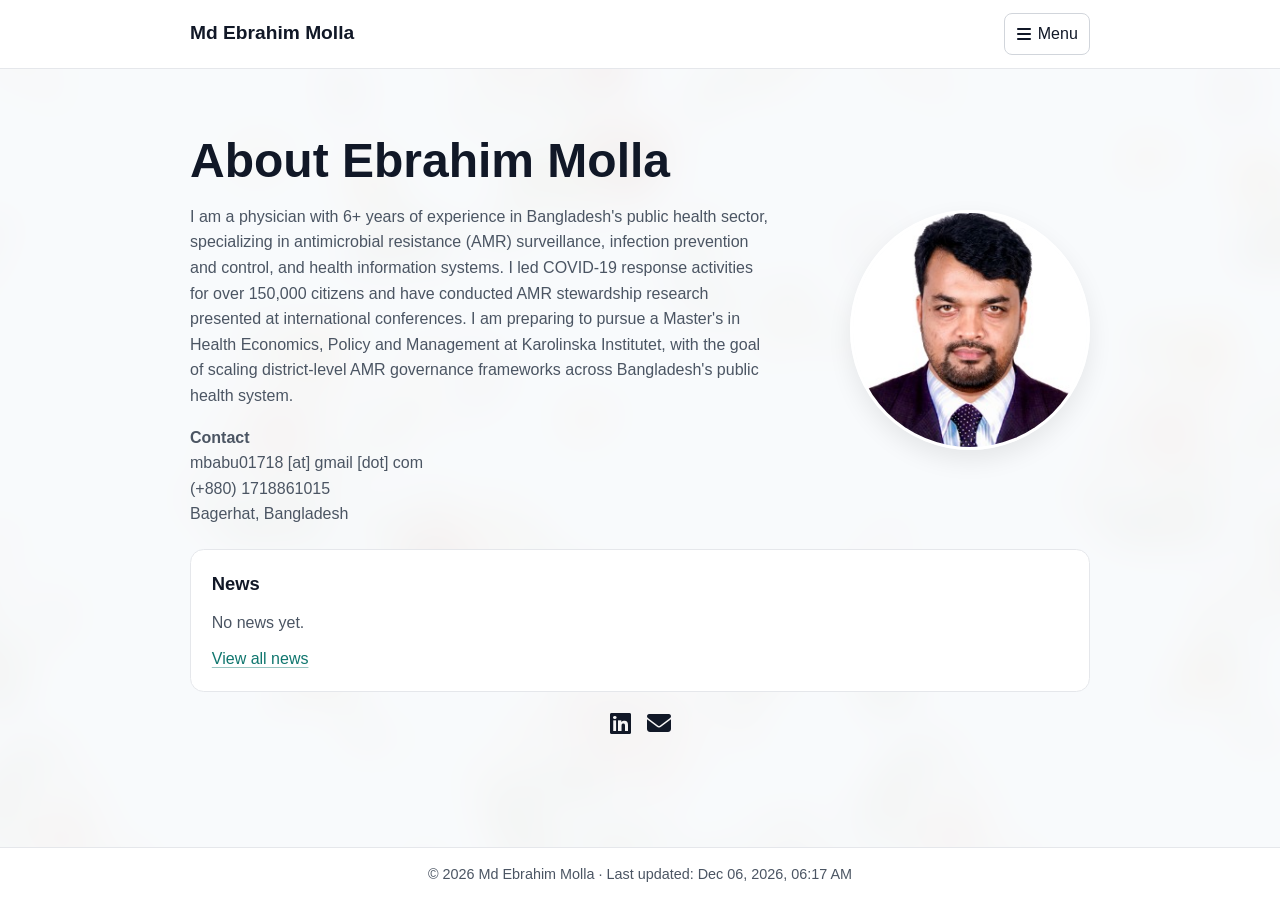
==== index.html @ 0b7a9c36 "Add files via upload" ====
<!DOCTYPE html>
<html lang="en">
<head>
  <meta charset="UTF-8">
  <meta name="viewport" content="width=device-width, initial-scale=1.0">

  <title>Personal website</title>

  <meta name="description" content="Personal website.">

  <!-- Google Fonts -->
  <link rel="preconnect" href="https://fonts.googleapis.com">
  <link rel="preconnect" href="https://fonts.gstatic.com" crossorigin>

  <link href="https://fonts.googleapis.com/css2?family=Inter:wght@300;400;500;600;700;800&display=swap" rel="stylesheet">

  <!-- Icons -->
  <link rel="stylesheet" href="https://cdnjs.cloudflare.com/ajax/libs/font-awesome/6.7.2/css/all.min.css">

  <!-- Styles -->
  <link rel="stylesheet" href="site/styles.css">
</head>
<body class="home-page">
  <nav class="topbar" data-site-nav></nav>

  <header class="hero">
    <div class="container">
      <div class="hero-layout">
        <div class="hero-copy">
          <h1 id="aboutTitle">About</h1>
          <p class="subtitle" id="aboutBio"></p>
          <div class="about-contact" id="aboutContact"></div>
        </div>
        <img class="profile-pic" id="profileImage" src="assets/images/Profile.jpg" alt="Profile photo">
      </div>
      <section class="news-section" aria-labelledby="news-title">
        <h2 id="news-title">News</h2>
        <div class="news-scroll" id="homeNewsList" aria-label="Recent news" aria-live="polite"></div>
        <p class="news-more"><a href="pages/news.html">View all news</a></p>
      </section>
      <div class="social-links" id="socialLinks" aria-label="Social links"></div>
    </div>
  </header>

  <footer class="site-footer" data-site-footer></footer>

  <script src="site/script.js"></script>
  <script src="site/news.js"></script>
</body>
</html>
---- site/styles.css ----
:root{
  --bg:#F8FAFC;
  --panel:#FFFFFF;

  --text:#111827;
  --muted:#4B5563;
  --strong:#111827;

  --accent:#0F766E;
  --accent-2:#115E59;

  --link:#0F766E;
  --link-hover:#134E4A;
  --link-visited:#0B5F59;

  --border:#E5E7EB;

  --topbar-bg:rgba(255,255,255,.95);

  --control-bg:#FFFFFF;
  --control-border:#D1D5DB;
  --control-border-hover:#0F766E;

  --menu-hover:#F1F5F9;

  --menu-shadow:rgba(0,0,0,.08);

  --code-bg:#F3F4F6;
  --code-text:#111827;

  --tag-bg:#D1FAE5;
  --tag-text:#065F46;

  --news-badge-bg:#E0F2FE;
  --news-badge-text:#075985;

  --button-text:#FFFFFF;

  --focus-ring:rgba(15,118,110,.18);

  --background-image-opacity:.08;

  --site-background-image:none;
}

* {
  box-sizing: border-box;
}

body {
  margin: 0;
  min-height: 100vh;
  display: flex;
  flex-direction: column;
  position: relative;
  isolation: isolate;
  overflow-x: hidden;
  font-family: "Segoe UI", Tahoma, Geneva, Verdana, sans-serif;
  background: var(--bg);
  color: var(--text);
  line-height: 1.6;
}

body::before {
  content: "";
  position: fixed;
  inset: -12vmax;
  z-index: -1;
  pointer-events: none;
  background-image: var(--site-background-image);
  background-position: center;
  background-size: cover;
  filter: blur(18px) saturate(1.08);
  opacity: var(--background-image-opacity);
  transform: translate3d(-2%, -2%, 0) scale(1.12);
  will-change: transform;
  animation: backgroundDrift 22s ease-in-out infinite alternate;
}

a {
  color: var(--link);
  text-decoration-color: color-mix(in srgb, var(--link) 42%, transparent);
  text-underline-offset: 0.16em;
}

a:visited {
  color: var(--link-visited);
}

a:hover {
  color: var(--link-hover);
  text-decoration-color: currentColor;
}

@keyframes backgroundDrift {
  0% {
    transform: translate3d(-3%, -2%, 0) scale(1.12);
  }
  35% {
    transform: translate3d(3%, -4%, 0) scale(1.16);
  }
  70% {
    transform: translate3d(-1%, 4%, 0) scale(1.14);
  }
  100% {
    transform: translate3d(4%, 2%, 0) scale(1.16);
  }
}

@media (prefers-reduced-motion: reduce) {
  body::before {
    animation: none;
  }
}

.container {
  width: min(900px, 92%);
  margin: 0 auto;
}

.topbar {
  position: relative;
  z-index: 40;
  overflow: visible;
  background: var(--topbar-bg);
  border-bottom: 1px solid var(--border);
}

.topbar-inner {
  display: flex;
  align-items: center;
  justify-content: space-between;
  gap: 1rem;
  padding: 0.8rem 0;
  overflow: visible;
}

.site-name {
  font-size: 1.2rem;
  font-weight: 800;
  color: var(--text);
  text-decoration: none;
}

.site-name:visited {
  color: var(--text);
}

.topbar-actions {
  display: flex;
  align-items: center;
  gap: 0.6rem;
  overflow: visible;
}

.menu-dropdown {
  position: relative;
  z-index: 45;
  overflow: visible;
}

.menu-button {
  display: inline-flex;
  align-items: center;
  color: var(--text);
  font: inherit;
  cursor: pointer;
}

.menu-button {
  gap: 0.45rem;
  background: var(--control-bg);
  border: 1px solid var(--control-border);
  border-radius: 0.5rem;
  padding: 0.45rem 0.7rem;
}

.menu-button:hover {
  border-color: var(--control-border-hover);
}

.menu-button[aria-expanded="true"] {
  border-color: var(--accent);
  box-shadow: 0 0 0 2px var(--focus-ring);
}

.menu-list {
  list-style: none;
  position: absolute;
  right: 0;
  top: calc(100% + 0.5rem);
  z-index: 60;
  min-width: 11rem;
  margin: 0;
  padding: 0.35rem;
  background: var(--panel);
  border: 1px solid var(--border);
  border-radius: 0.6rem;
  box-shadow: 0 12px 28px var(--menu-shadow);
  pointer-events: auto;
}

.menu-list * {
  pointer-events: auto;
}

.menu-list[hidden] {
  display: none;
}

.menu-list a {
  display: block;
  padding: 0.45rem 0.55rem;
  color: var(--link);
  text-decoration: none;
  border-radius: 0.45rem;
}

.menu-list a:hover {
  color: var(--link-hover);
  background: var(--menu-hover);
}

.hero {
  padding: 4rem 0 3rem;
}

.hero-layout {
  display: grid;
  grid-template-columns: 1fr auto;
  align-items: center;
  gap: 2rem;
}

.hero-copy {
  min-width: 0;
}

.tag {
  display: inline-block;
  margin: 0 0 0.75rem;
  background: var(--tag-bg);
  color: var(--tag-text);
  font-weight: 600;
  font-size: 0.85rem;
  letter-spacing: 0.02em;
  padding: 0.2rem 0.6rem;
  border-radius: 999px;
}

h1 {
  margin: 0;
  font-size: clamp(2rem, 5vw, 3rem);
  line-height: 1.15;
}

.subtitle {
  margin-top: 1rem;
  color: var(--muted);
  max-width: 65ch;
}
.hero {
  padding: 4rem 0 3rem;
}

.hero-layout {
  display: grid;
  grid-template-columns: 1fr auto;
  align-items: center;
  gap: 2rem;
}

.hero-copy {
  min-width: 0;
}

.tag {
  display: inline-block;
  margin: 0 0 0.75rem;
  background: var(--tag-bg);
  color: var(--tag-text);
  font-weight: 600;
  font-size: 0.85rem;
  letter-spacing: 0.02em;
  padding: 0.2rem 0.6rem;
  border-radius: 999px;
}

h1 {
  margin: 0;
  font-size: clamp(2rem, 5vw, 3rem);
  line-height: 1.15;
}

.subtitle {
  margin-top: 1rem;
  color: var(--muted);
  max-width: 65ch;
}

/* ===== Add everything below this line ===== */

.hero-subtitle {
  margin: 0.75rem 0 1rem;
  font-size: 1.2rem;
  font-weight: 500;
  color: var(--accent);
  line-height: 1.5;
}

.hero-tags {
  display: flex;
  flex-wrap: wrap;
  gap: 0.75rem;
  margin-bottom: 1.5rem;
}

.hero-tag {
  display: inline-flex;
  align-items: center;
  padding: 0.45rem 0.9rem;
  border-radius: 999px;
  background: var(--tag-bg);
  color: var(--tag-text);
  font-size: 0.9rem;
  font-weight: 600;
}

.about-contact {
  margin-top: 0.9rem;
}

.about-contact-title {
  margin: 0 0 0.25rem;
  font-weight: 600;
}

.about-contact p {
  margin: 0;
  color: var(--muted);
}

.news-section {
  margin-top: 1.4rem;
}

.news-section h2 {
  margin: 0 0 0.75rem;
  font-size: 1.15rem;
}

.news-scroll {
  max-height: 14.5rem;
  overflow-y: auto;
  padding-right: 0.35rem;
  scrollbar-width: thin;
  scrollbar-color: var(--control-border) transparent;
}

.news-scroll::-webkit-scrollbar {
  width: 7px;
}

.news-scroll::-webkit-scrollbar-thumb {
  background: var(--control-border);
  border-radius: 999px;
}

.news-scroll::-webkit-scrollbar-track {
  background: transparent;
}

.news-item + .news-item {
  margin-top: 0.95rem;
}

.news-date {
  display: inline-block;
  padding: 0.05rem 0.35rem;
  border-radius: 0.2rem;
  background: var(--news-badge-bg);
  color: var(--news-badge-text);
  font-weight: 600;
}

.news-item p {
  margin: 0;
  line-height: 1.45;
  display: grid;
  grid-template-columns: auto 1fr;
  column-gap: 0.35rem;
  align-items: start;
}

.news-text {
  display: block;
  min-width: 0;
}

.news-item p:not(.news-date) {
  color: var(--muted);
}

.news-more {
  margin: 0.75rem 0 0;
}

.news-main {
  padding-top: 1.6rem;
  padding-bottom: 4rem;
}

.news-page .news-section {
  margin-top: 0;
  background: transparent;
  border: 0;
  border-radius: 0;
  padding: 0;
}

.news-page-heading {
  display: flex;
  align-items: baseline;
  justify-content: space-between;
  gap: 0.8rem;
  margin-bottom: 0.85rem;
}

.news-page-heading h1 {
  margin: 0;
  color: var(--strong);
}

.news-count {
  margin: 0;
  color: var(--muted);
  font-size: 0.95rem;
}

.news-page .news-scroll {
  max-height: none;
  overflow: visible;
  padding-right: 0;
  padding-left: 1rem;
  position: relative;
}

.news-page .news-scroll::before {
  content: "";
  position: absolute;
  left: 0.28rem;
  top: 0.15rem;
  bottom: 0.15rem;
  width: 1px;
  background: var(--control-border-hover);
}

.news-page .news-item {
  position: relative;
}

.news-page .news-item::before {
  content: "";
  position: absolute;
  left: -0.84rem;
  top: 0.55rem;
  width: 0.5rem;
  height: 0.5rem;
  border-radius: 999px;
  background: var(--accent);
  box-shadow: 0 0 0 2px var(--bg);
}

.news-page .news-item-image,
.news-page .news-item-gif {
  display: block;
  width: min(100%, 30rem);
  height: auto;
  margin-top: 0.55rem;
  border-radius: 0.5rem;
  border: 1px solid var(--border);
}

.news-empty {
  color: var(--muted);
}

.social-links {
  display: flex;
  align-items: center;
  justify-content: center;
  gap: 1rem;
  flex-wrap: wrap;
  margin-top: 1.2rem;
}

.social-link {
  display: inline-flex;
  align-items: center;
  justify-content: center;
  font-size: 1.5rem;
  color: var(--text);
  text-decoration: none;
}

.social-link:visited {
  color: var(--text);
}

.social-link:hover {
  color: var(--text);
}

.social-link-logo {
  line-height: 0;
}

.institution-logo {
  display: block;
  width: 1.75rem;
  height: 1.75rem;
  object-fit: contain;
}

.profile-pic {
  display: block;
  width: clamp(165px, 24vw, 240px);
  aspect-ratio: 1 / 1;
  object-fit: cover;
  border-radius: 50%;
  border: 3px solid var(--panel);
  box-shadow: 0 10px 24px var(--menu-shadow);
  margin: 0;
}

.button {
  display: inline-block;
  margin-top: 1.25rem;
  padding: 0.6rem 1rem;
  border-radius: 0.5rem;
  text-decoration: none;
  background: var(--accent);
  color: var(--button-text);
  font-weight: 600;
}

.button:hover {
  background: var(--accent-2);
}

main {
  padding-bottom: 4rem;
}

section {
  background: var(--panel);
  border: 1px solid var(--border);
  border-radius: 0.85rem;
  padding: 1.2rem 1.3rem;
  margin-bottom: 1rem;
}

.cv-main {
  padding-top: 1.6rem;
  padding-bottom: 4rem;
}

.cv-section {
  background: transparent;
  border: 0;
  border-radius: 0;
  margin: 0;
  padding: 0.15rem 0;
}

.cv-section + .cv-section {
  margin-top: 1.45rem;
  padding-top: 1.35rem;
  border-top: 1px solid var(--border);
}

.cv-section h2 {
  margin: 0 0 0.95rem;
  font-size: clamp(2rem, 5vw, 3rem);
  line-height: 1.15;
  color: var(--strong);
}

.cv-section p {
  margin: 0;
}

.cv-section p + p {
  margin-top: 0.3rem;
}

.cv-li-entry {
  display: grid;
  grid-template-columns: 2.9rem 1fr;
  gap: 0.8rem;
  align-items: start;
  margin-top: 0;
}

.cv-li-entry-no-logo {
  grid-template-columns: 2.9rem 1fr;
}

.cv-li-entry-no-logo::before {
  content: "";
  display: block;
  width: 2.9rem;
  height: 2.9rem;
  border-radius: 0.5rem;
  background: color-mix(in srgb, var(--panel) 75%, transparent);
  border: 1px dashed var(--control-border);
}

.cv-li-entry + .cv-li-entry {
  margin-top: 1rem;
}

.cv-li-logo {
  display: block;
  width: 2.9rem;
  height: 2.9rem;
  object-fit: contain;
  border-radius: 0.5rem;
  background: color-mix(in srgb, var(--panel) 75%, transparent);
  border: 1px solid var(--border);
  padding: 0.25rem;
}

.cv-li-content p {
  margin: 0;
}

.cv-li-title {
  font-weight: 700;
  color: var(--strong);
  line-height: 1.3;
}

.cv-li-org {
  color: var(--text);
}

.cv-award-body {
  font-style: italic;
}

.cv-li-meta {
  color: var(--muted);
  font-size: 0.92rem;
  --cv-date-height: 1.35em;
  display: flex;
  align-items: center;
  gap: 0.35rem;
  flex-wrap: wrap;
}

.cv-date-badge {
  display: inline-flex;
  align-items: center;
  min-height: var(--cv-date-height);
  padding: 0 0.48rem;
  border-radius: 0.2rem;
  background: var(--news-badge-bg);
  color: var(--news-badge-text);
  font-weight: 600;
  line-height: 1.15;
}

.cv-flag {
  display: inline-block;
  width: auto;
  height: var(--cv-date-height);
  margin-left: 0;
  vertical-align: middle;
  transform: none;
  border-radius: 0.12rem;
}

.cv-li-bullets {
  margin: 0.04rem 0 0;
  padding-left: 1.1rem;
}

.cv-li-bullets li {
  color: var(--muted);
}

.cv-li-bullets li + li {
  margin-top: 0.02rem;
}

.cv-list {
  margin: 0;
  padding-left: 1.2rem;
}

.cv-list li + li {
  margin-top: 0.35rem;
}

.project-list {
  display: grid;
  gap: 1rem;
}

.project-item-link {
  text-decoration: none;
  color: inherit;
}

.project-item {
  display: grid;
  grid-template-columns: 220px 1fr;
  gap: 1rem;
  align-items: start;
  padding: 0.9rem;
  border: 1px solid var(--border);
  border-radius: 0.85rem;
  background: var(--panel);
  transition: background-color 140ms ease, border-color 140ms ease;
}

.project-item-link:hover .project-item {
  background: var(--menu-hover);
  border-color: var(--control-border-hover);
}

.project-item img {
  width: 100%;
  height: auto;
  border-radius: 0.6rem;
  border: 1px solid var(--border);
}

.project-item h2 {
  margin: 0 0 0.35rem;
}

.project-item p {
  margin: 0 0 0.5rem;
  color: var(--muted);
}

.project-detail-image {
  width: 100%;
  height: auto;
  border-radius: 0.7rem;
  border: 1px solid var(--border);
}

.project-banner-image {
  height: clamp(120px, 19vw, 185px);
  object-fit: cover;
  object-position: center;
}

.project-gallery {
  display: grid;
  gap: 0.85rem;
  grid-template-columns: repeat(auto-fit, minmax(220px, 1fr));
  margin-top: 0.8rem;
}

.project-gallery img {
  width: 100%;
  height: auto;
  border-radius: 0.65rem;
  border: 1px solid var(--border);
}

.project-note {
  color: var(--muted);
  font-style: italic;
}

.publications-page .pub-main {
  padding-top: 2.4rem;
  padding-bottom: 4rem;
}

.pub-section {
  background: transparent;
  border: 0;
  border-radius: 0;
  margin: 0;
  padding: 0;
}

.pub-heading h1 {
  margin: 0;
  font-size: clamp(2.2rem, 5vw, 3.2rem);
  line-height: 1.15;
  color: var(--strong);
}

.pub-heading hr {
  margin: 0.8rem 0 1.2rem;
  border: 0;
  border-top: 1px solid var(--border);
}

.pub-key-carousel {
  display: flex;
  align-items: center;
  gap: 0.6rem;
  margin-bottom: 1.2rem;
}

.pub-arrow {
  width: 2.1rem;
  height: 2.1rem;
  border: 0;
  border-radius: 999px;
  background: transparent;
  color: var(--link);
  cursor: pointer;
}

.pub-arrow:hover {
  color: var(--link-hover);
}

.pub-key-track-wrap {
  flex: 1;
  overflow-x: auto;
  scrollbar-width: none;
}

.pub-key-track-wrap::-webkit-scrollbar {
  display: none;
}

.pub-key-track {
  display: flex;
  gap: 0.95rem;
  padding: 0.1rem;
}

.pub-key-item {
  flex: 0 0 clamp(170px, 21vw, 240px);
  border-radius: 0.55rem;
  overflow: hidden;
  border: 1px solid var(--border);
  text-decoration: none;
  transition: transform 150ms ease, border-color 150ms ease;
}

.pub-key-item:hover {
  transform: translateY(-2px);
  border-color: var(--control-border-hover);
}

.pub-key-item img {
  display: block;
  width: 100%;
  height: auto;
  aspect-ratio: 3 / 4;
  object-fit: cover;
}

.pub-tags {
  display: flex;
  gap: 0.3rem;
  flex-wrap: wrap;
  border-top: 1px solid var(--border);
  border-bottom: 1px solid var(--border);
  padding: 0.4rem 0;
  margin-bottom: 1rem;
}

.pub-tag-btn {
  border: 0;
  background: transparent;
  color: var(--muted);
  font: inherit;
  padding: 0.32rem 0.55rem;
  border-radius: 0.3rem;
  cursor: pointer;
}

.pub-tag-btn:hover {
  background: var(--menu-hover);
  color: var(--text);
}

.pub-tag-btn.is-active {
  color: var(--strong);
  font-weight: 600;
  background: var(--menu-hover);
}

.pub-filter-row {
  display: flex;
  justify-content: space-between;
  align-items: center;
  gap: 0.75rem;
  margin-bottom: 1rem;
}

.pub-search {
  display: flex;
  align-items: center;
  flex: 1;
  max-width: 23rem;
  border: 1px solid var(--border);
  border-radius: 0.45rem;
  overflow: hidden;
  background: var(--panel);
}

.pub-search-input {
  flex: 1;
  border: 0;
  background: transparent;
  color: var(--text);
  font: inherit;
  padding: 0.5rem 0.65rem;
  min-width: 0;
}

.pub-search-input:focus {
  outline: none;
}

.pub-search-btn {
  border: 0;
  background: transparent;
  color: var(--muted);
  padding: 0.45rem 0.6rem;
  cursor: pointer;
}

.pub-search-btn:hover {
  color: var(--text);
}

.pub-reset-btn {
  border: 1px solid var(--border);
  border-radius: 0.45rem;
  padding: 0.45rem 0.8rem;
  font: inherit;
  color: var(--text);
  background: transparent;
  cursor: pointer;
}

.pub-reset-btn:hover {
  background: var(--menu-hover);
}

.pub-list {
  list-style: none;
  margin: 0;
  padding: 0;
  display: flex;
  flex-direction: column;
  gap: 1rem;
}

.pub-item {
  display: grid;
  grid-template-columns: 140px 1fr;
  gap: 0.95rem;
  border: 1px solid var(--border);
  border-radius: 0.75rem;
  padding: 0.8rem;
  background: var(--panel);
}

.pub-cover-link {
  display: block;
  border-radius: 0.55rem;
  overflow: hidden;
  border: 1px solid var(--border);
}

.pub-cover {
  display: block;
  width: 100%;
  height: auto;
  aspect-ratio: 3 / 4;
  object-fit: cover;
}

.pub-item-body {
  min-width: 0;
}

.pub-item-title {
  display: inline-block;
  color: var(--link);
  font-weight: 700;
  text-decoration: none;
  line-height: 1.35;
}

.pub-item-title:hover {
  color: var(--link-hover);
}

.pub-item-authors {
  margin: 0.32rem 0 0;
  color: var(--muted);
}

.pub-item-publisher {
  margin: 0.35rem 0 0;
  color: var(--text);
  font-style: italic;
}

.pub-citation-count {
  display: inline-flex;
  align-items: center;
  gap: 0.32rem;
  width: fit-content;
  margin-top: 0.42rem;
  color: var(--text);
  font-size: 0.9rem;
  line-height: 1.2;
}

.pub-item-links {
  display: flex;
  gap: 0.45rem;
  flex-wrap: wrap;
  margin-top: 0.55rem;
}

.pub-link-btn {
  text-decoration: none;
  border: 1px solid var(--border);
  border-radius: 0.45rem;
  padding: 0.24rem 0.55rem;
  color: var(--link);
  background: transparent;
  font-size: 0.9rem;
}

.pub-link-btn:hover {
  background: var(--menu-hover);
  color: var(--link-hover);
  border-color: var(--control-border-hover);
}

.pub-empty {
  padding: 0.8rem 0;
  color: var(--muted);
}

h2 {
  margin-top: 0;
}

pre {
  margin: 0.75rem 0 0;
  padding: 0.8rem;
  background: var(--code-bg);
  color: var(--code-text);
  border-radius: 0.5rem;
  overflow-x: auto;
}

code {
  font-family: "SFMono-Regular", Menlo, Monaco, Consolas, "Liberation Mono", "Courier New", monospace;
}

.site-footer {
  margin-top: auto;
  border-top: 1px solid var(--border);
  padding: 0.9rem 0;
  color: var(--muted);
  background: var(--topbar-bg);
}

.site-footer p {
  margin: 0;
  text-align: center;
  font-size: 0.9rem;
}

@media (max-width: 720px) {
  .topbar-inner {
    padding: 0.65rem 0;
  }

  .site-name {
    font-size: 1rem;
  }

  .topbar-actions {
    gap: 0.45rem;
  }

  .menu-button {
    padding: 0.4rem 0.6rem;
  }

  .menu-list {
    min-width: 9.5rem;
    max-width: min(88vw, 14rem);
  }

  .hero {
    padding: 2.4rem 0 2rem;
  }

  .hero-layout {
    grid-template-columns: 1fr;
    gap: 1.25rem;
  }

  .profile-pic {
    justify-self: center;
    width: clamp(150px, 46vw, 220px);
  }

  .news-section {
    margin-top: 1.1rem;
  }

  .news-scroll {
    max-height: 12.25rem;
    padding-right: 0.2rem;
  }

  .news-page-heading {
    align-items: flex-start;
    flex-direction: column;
    gap: 0.2rem;
  }

  .social-links {
    gap: 0.85rem;
  }

  .site-footer p {
    font-size: 0.82rem;
    line-height: 1.45;
  }

  .project-item {
    grid-template-columns: 1fr;
  }

  .publications-page .pub-main {
    padding-top: 1.5rem;
  }

  .pub-key-carousel {
    gap: 0.35rem;
    margin-bottom: 1rem;
  }

  .pub-arrow {
    width: 1.85rem;
    height: 1.85rem;
  }

  .pub-key-item {
    flex-basis: clamp(160px, 36vw, 220px);
  }

  .pub-filter-row {
    flex-direction: column;
    align-items: stretch;
  }

  .pub-search {
    max-width: none;
  }

  .pub-item {
    grid-template-columns: 110px 1fr;
    gap: 0.75rem;
  }

  .cv-main {
    padding-top: 1.15rem;
  }

  .cv-section + .cv-section {
    margin-top: 1.2rem;
    padding-top: 1.1rem;
  }

  .cv-li-entry {
    grid-template-columns: 2.5rem 1fr;
    gap: 0.6rem;
    margin-top: 0;
  }

  .cv-li-entry-no-logo::before {
    width: 2.5rem;
    height: 2.5rem;
  }

  .cv-li-logo {
    width: 2.5rem;
    height: 2.5rem;
  }
}

@media (max-width: 420px) {
  .container {
    width: min(900px, 94%);
  }

  .pub-item {
    grid-template-columns: 1fr;
  }

  .pub-cover-link {
    max-width: 180px;
  }

  .menu-button {
    padding: 0.4rem;
  }

  .menu-button span {
    display: none;
  }
}
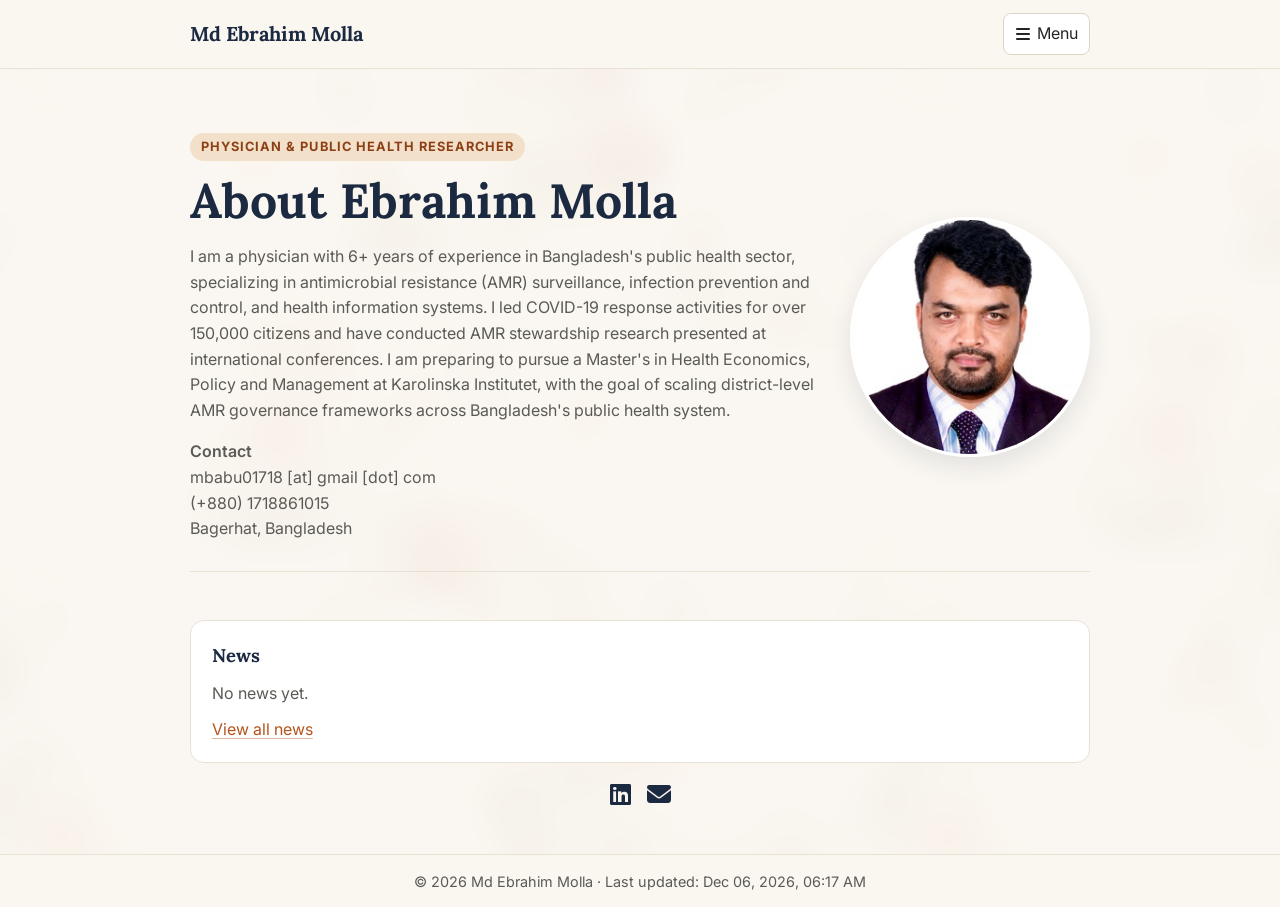
==== commit 99da0c18: "Fix page title/meta and add quick facts container to homepage" ====
--- a/index.html
+++ b/index.html
@@ -1,50 +1,52 @@
 <!DOCTYPE html>
 <html lang="en">
 <head>
-  <meta charset="UTF-8">
-  <meta name="viewport" content="width=device-width, initial-scale=1.0">
+<meta charset="UTF-8">
+<meta name="viewport" content="width=device-width, initial-scale=1.0">
 
-  <title>Personal website</title>
+<title>Md Ebrahim Molla | Physician &amp; Public Health Researcher</title>
 
-  <meta name="description" content="Personal website.">
+<meta name="description" content="Professional website of Md Ebrahim Molla, physician specializing in antimicrobial resistance surveillance, infection prevention and control, and health information systems.">
 
-  <!-- Google Fonts -->
-  <link rel="preconnect" href="https://fonts.googleapis.com">
-  <link rel="preconnect" href="https://fonts.gstatic.com" crossorigin>
+<!-- Google Fonts -->
+<link rel="preconnect" href="https://fonts.googleapis.com">
+<link rel="preconnect" href="https://fonts.gstatic.com" crossorigin>
 
-  <link href="https://fonts.googleapis.com/css2?family=Inter:wght@300;400;500;600;700;800&display=swap" rel="stylesheet">
+<link href="https://fonts.googleapis.com/css2?family=Inter:wght@300;400;500;600;700;800&display=swap" rel="stylesheet">
 
-  <!-- Icons -->
-  <link rel="stylesheet" href="https://cdnjs.cloudflare.com/ajax/libs/font-awesome/6.7.2/css/all.min.css">
+<!-- Icons -->
+<link rel="stylesheet" href="https://cdnjs.cloudflare.com/ajax/libs/font-awesome/6.7.2/css/all.min.css">
 
-  <!-- Styles -->
-  <link rel="stylesheet" href="site/styles.css">
+<!-- Styles -->
+<link rel="stylesheet" href="site/styles.css">
 </head>
 <body class="home-page">
-  <nav class="topbar" data-site-nav></nav>
+<nav class="topbar" data-site-nav></nav>
 
-  <header class="hero">
-    <div class="container">
-      <div class="hero-layout">
-        <div class="hero-copy">
-          <h1 id="aboutTitle">About</h1>
-          <p class="subtitle" id="aboutBio"></p>
-          <div class="about-contact" id="aboutContact"></div>
-        </div>
-        <img class="profile-pic" id="profileImage" src="assets/images/Profile.jpg" alt="Profile photo">
-      </div>
-      <section class="news-section" aria-labelledby="news-title">
-        <h2 id="news-title">News</h2>
-        <div class="news-scroll" id="homeNewsList" aria-label="Recent news" aria-live="polite"></div>
-        <p class="news-more"><a href="pages/news.html">View all news</a></p>
-      </section>
-      <div class="social-links" id="socialLinks" aria-label="Social links"></div>
-    </div>
-  </header>
+<header class="hero">
+<div class="container">
+<div class="hero-layout">
+<div class="hero-copy">
+<p class="tag">Physician &amp; Public Health Researcher</p>
+<h1 id="aboutTitle">About</h1>
+<p class="subtitle" id="aboutBio"></p>
+<div class="about-contact" id="aboutContact"></div>
+</div>
+<img class="profile-pic" id="profileImage" src="assets/images/Profile.jpg" alt="Profile photo">
+</div>
+<div class="quick-facts" id="quickFacts" aria-label="Quick facts"></div>
+<section class="news-section" aria-labelledby="news-title">
+<h2 id="news-title">News</h2>
+<div class="news-scroll" id="homeNewsList" aria-label="Recent news" aria-live="polite"></div>
+<p class="news-more"><a href="pages/news.html">View all news</a></p>
+</section>
+<div class="social-links" id="socialLinks" aria-label="Social links"></div>
+</div>
+</header>
 
-  <footer class="site-footer" data-site-footer></footer>
+<footer class="site-footer" data-site-footer></footer>
 
-  <script src="site/script.js"></script>
-  <script src="site/news.js"></script>
+<script src="site/script.js"></script>
+<script src="site/news.js"></script>
 </body>
 </html>
--- a/site/styles.css
+++ b/site/styles.css
@@ -1,1229 +1,1264 @@
+@import url('https://fonts.googleapis.com/css2?family=Lora:wght@500;600;700&display=swap');
+
 :root{
-  --bg:#F8FAFC;
-  --panel:#FFFFFF;
-
-  --text:#111827;
-  --muted:#4B5563;
-  --strong:#111827;
-
-  --accent:#0F766E;
-  --accent-2:#115E59;
-
-  --link:#0F766E;
-  --link-hover:#134E4A;
-  --link-visited:#0B5F59;
-
-  --border:#E5E7EB;
-
-  --topbar-bg:rgba(255,255,255,.95);
-
-  --control-bg:#FFFFFF;
-  --control-border:#D1D5DB;
-  --control-border-hover:#0F766E;
-
-  --menu-hover:#F1F5F9;
-
-  --menu-shadow:rgba(0,0,0,.08);
-
-  --code-bg:#F3F4F6;
-  --code-text:#111827;
-
-  --tag-bg:#D1FAE5;
-  --tag-text:#065F46;
-
-  --news-badge-bg:#E0F2FE;
-  --news-badge-text:#075985;
-
-  --button-text:#FFFFFF;
-
-  --focus-ring:rgba(15,118,110,.18);
-
-  --background-image-opacity:.08;
-
-  --site-background-image:none;
+--bg:#FAF7F1;
+--panel:#FFFFFF;
+
+--text:#242422;
+--muted:#5B5A54;
+--strong:#1B2A41;
+
+--accent:#B5541D;
+--accent-2:#8C3F14;
+
+--link:#B5541D;
+--link-hover:#8C3F14;
+--link-visited:#6E4A2E;
+
+--border:#E7E1D4;
+
+--topbar-bg:rgba(250,247,241,.95);
+
+--control-bg:#FFFFFF;
+--control-border:#DDD5C4;
+--control-border-hover:#B5541D;
+
+--menu-hover:#F4EFE4;
+
+--menu-shadow:rgba(27,42,65,.10);
+
+--code-bg:#F1ECE1;
+--code-text:#1B2A41;
+
+--tag-bg:#F3E0CB;
+--tag-text:#8C3F14;
+
+--news-badge-bg:#E4EAF1;
+--news-badge-text:#1B2A41;
+
+--button-text:#FFFFFF;
+
+--focus-ring:rgba(181,84,29,.18);
+
+--background-image-opacity:.08;
+
+--site-background-image:none;
+
+--heading-font:"Lora", "Georgia", serif;
 }
 
 * {
-  box-sizing: border-box;
+box-sizing: border-box;
 }
 
 body {
-  margin: 0;
-  min-height: 100vh;
-  display: flex;
-  flex-direction: column;
-  position: relative;
-  isolation: isolate;
-  overflow-x: hidden;
-  font-family: "Segoe UI", Tahoma, Geneva, Verdana, sans-serif;
-  background: var(--bg);
-  color: var(--text);
-  line-height: 1.6;
+margin: 0;
+min-height: 100vh;
+display: flex;
+flex-direction: column;
+position: relative;
+isolation: isolate;
+overflow-x: hidden;
+font-family: "Inter", "Segoe UI", Tahoma, Geneva, Verdana, sans-serif;
+background: var(--bg);
+color: var(--text);
+line-height: 1.6;
 }
 
 body::before {
-  content: "";
-  position: fixed;
-  inset: -12vmax;
-  z-index: -1;
-  pointer-events: none;
-  background-image: var(--site-background-image);
-  background-position: center;
-  background-size: cover;
-  filter: blur(18px) saturate(1.08);
-  opacity: var(--background-image-opacity);
-  transform: translate3d(-2%, -2%, 0) scale(1.12);
-  will-change: transform;
-  animation: backgroundDrift 22s ease-in-out infinite alternate;
+content: "";
+position: fixed;
+inset: -12vmax;
+z-index: -1;
+pointer-events: none;
+background-image: var(--site-background-image);
+background-position: center;
+background-size: cover;
+filter: blur(18px) saturate(1.08);
+opacity: var(--background-image-opacity);
+transform: translate3d(-2%, -2%, 0) scale(1.12);
+will-change: transform;
+animation: backgroundDrift 22s ease-in-out infinite alternate;
 }
 
 a {
-  color: var(--link);
-  text-decoration-color: color-mix(in srgb, var(--link) 42%, transparent);
-  text-underline-offset: 0.16em;
+color: var(--link);
+text-decoration-color: color-mix(in srgb, var(--link) 42%, transparent);
+text-underline-offset: 0.16em;
 }
 
 a:visited {
-  color: var(--link-visited);
+color: var(--link-visited);
 }
 
 a:hover {
-  color: var(--link-hover);
-  text-decoration-color: currentColor;
+color: var(--link-hover);
+text-decoration-color: currentColor;
 }
 
 @keyframes backgroundDrift {
-  0% {
-    transform: translate3d(-3%, -2%, 0) scale(1.12);
-  }
-  35% {
-    transform: translate3d(3%, -4%, 0) scale(1.16);
-  }
-  70% {
-    transform: translate3d(-1%, 4%, 0) scale(1.14);
-  }
-  100% {
-    transform: translate3d(4%, 2%, 0) scale(1.16);
-  }
+0% {
+transform: translate3d(-3%, -2%, 0) scale(1.12);
+}
+35% {
+transform: translate3d(3%, -4%, 0) scale(1.16);
+}
+70% {
+transform: translate3d(-1%, 4%, 0) scale(1.14);
+}
+100% {
+transform: translate3d(4%, 2%, 0) scale(1.16);
+}
 }
 
 @media (prefers-reduced-motion: reduce) {
-  body::before {
-    animation: none;
-  }
+body::before {
+animation: none;
+}
 }
 
 .container {
-  width: min(900px, 92%);
-  margin: 0 auto;
+width: min(900px, 92%);
+margin: 0 auto;
 }
 
 .topbar {
-  position: relative;
-  z-index: 40;
-  overflow: visible;
-  background: var(--topbar-bg);
-  border-bottom: 1px solid var(--border);
+position: relative;
+z-index: 40;
+overflow: visible;
+background: var(--topbar-bg);
+border-bottom: 1px solid var(--border);
+backdrop-filter: blur(6px);
 }
 
 .topbar-inner {
-  display: flex;
-  align-items: center;
-  justify-content: space-between;
-  gap: 1rem;
-  padding: 0.8rem 0;
-  overflow: visible;
+display: flex;
+align-items: center;
+justify-content: space-between;
+gap: 1rem;
+padding: 0.8rem 0;
+overflow: visible;
 }
 
 .site-name {
-  font-size: 1.2rem;
-  font-weight: 800;
-  color: var(--text);
-  text-decoration: none;
+font-family: var(--heading-font);
+font-size: 1.25rem;
+font-weight: 700;
+color: var(--strong);
+text-decoration: none;
 }
 
 .site-name:visited {
-  color: var(--text);
+color: var(--strong);
 }
 
 .topbar-actions {
-  display: flex;
-  align-items: center;
-  gap: 0.6rem;
-  overflow: visible;
+display: flex;
+align-items: center;
+gap: 0.6rem;
+overflow: visible;
 }
 
 .menu-dropdown {
-  position: relative;
-  z-index: 45;
-  overflow: visible;
+position: relative;
+z-index: 45;
+overflow: visible;
 }
 
 .menu-button {
-  display: inline-flex;
-  align-items: center;
-  color: var(--text);
-  font: inherit;
-  cursor: pointer;
+display: inline-flex;
+align-items: center;
+color: var(--text);
+font: inherit;
+cursor: pointer;
 }
 
 .menu-button {
-  gap: 0.45rem;
-  background: var(--control-bg);
-  border: 1px solid var(--control-border);
-  border-radius: 0.5rem;
-  padding: 0.45rem 0.7rem;
+gap: 0.45rem;
+background: var(--control-bg);
+border: 1px solid var(--control-border);
+border-radius: 0.5rem;
+padding: 0.45rem 0.7rem;
 }
 
 .menu-button:hover {
-  border-color: var(--control-border-hover);
+border-color: var(--control-border-hover);
 }
 
 .menu-button[aria-expanded="true"] {
-  border-color: var(--accent);
-  box-shadow: 0 0 0 2px var(--focus-ring);
+border-color: var(--accent);
+box-shadow: 0 0 0 2px var(--focus-ring);
 }
 
 .menu-list {
-  list-style: none;
-  position: absolute;
-  right: 0;
-  top: calc(100% + 0.5rem);
-  z-index: 60;
-  min-width: 11rem;
-  margin: 0;
-  padding: 0.35rem;
-  background: var(--panel);
-  border: 1px solid var(--border);
-  border-radius: 0.6rem;
-  box-shadow: 0 12px 28px var(--menu-shadow);
-  pointer-events: auto;
+list-style: none;
+position: absolute;
+right: 0;
+top: calc(100% + 0.5rem);
+z-index: 60;
+min-width: 11rem;
+margin: 0;
+padding: 0.35rem;
+background: var(--panel);
+border: 1px solid var(--border);
+border-radius: 0.6rem;
+box-shadow: 0 12px 28px var(--menu-shadow);
+pointer-events: auto;
 }
 
 .menu-list * {
-  pointer-events: auto;
+pointer-events: auto;
 }
 
 .menu-list[hidden] {
-  display: none;
+display: none;
 }
 
 .menu-list a {
-  display: block;
-  padding: 0.45rem 0.55rem;
-  color: var(--link);
-  text-decoration: none;
-  border-radius: 0.45rem;
+display: block;
+padding: 0.45rem 0.55rem;
+color: var(--link);
+text-decoration: none;
+border-radius: 0.45rem;
 }
 
 .menu-list a:hover {
-  color: var(--link-hover);
-  background: var(--menu-hover);
+color: var(--link-hover);
+background: var(--menu-hover);
 }
 
 .hero {
-  padding: 4rem 0 3rem;
+padding: 4rem 0 3rem;
 }
 
 .hero-layout {
-  display: grid;
-  grid-template-columns: 1fr auto;
-  align-items: center;
-  gap: 2rem;
+display: grid;
+grid-template-columns: 1fr auto;
+align-items: center;
+gap: 2rem;
 }
 
 .hero-copy {
-  min-width: 0;
+min-width: 0;
 }
 
 .tag {
-  display: inline-block;
-  margin: 0 0 0.75rem;
-  background: var(--tag-bg);
-  color: var(--tag-text);
-  font-weight: 600;
-  font-size: 0.85rem;
-  letter-spacing: 0.02em;
-  padding: 0.2rem 0.6rem;
-  border-radius: 999px;
+display: inline-block;
+margin: 0 0 0.75rem;
+background: var(--tag-bg);
+color: var(--tag-text);
+font-weight: 700;
+font-size: 0.8rem;
+letter-spacing: 0.08em;
+text-transform: uppercase;
+padding: 0.25rem 0.7rem;
+border-radius: 999px;
 }
 
 h1 {
-  margin: 0;
-  font-size: clamp(2rem, 5vw, 3rem);
-  line-height: 1.15;
+font-family: var(--heading-font);
+margin: 0;
+font-size: clamp(2rem, 5vw, 3rem);
+line-height: 1.15;
+color: var(--strong);
 }
 
 .subtitle {
-  margin-top: 1rem;
-  color: var(--muted);
-  max-width: 65ch;
-}
-.hero {
-  padding: 4rem 0 3rem;
-}
-
-.hero-layout {
-  display: grid;
-  grid-template-columns: 1fr auto;
-  align-items: center;
-  gap: 2rem;
-}
-
-.hero-copy {
-  min-width: 0;
-}
-
-.tag {
-  display: inline-block;
-  margin: 0 0 0.75rem;
-  background: var(--tag-bg);
-  color: var(--tag-text);
-  font-weight: 600;
-  font-size: 0.85rem;
-  letter-spacing: 0.02em;
-  padding: 0.2rem 0.6rem;
-  border-radius: 999px;
-}
-
-h1 {
-  margin: 0;
-  font-size: clamp(2rem, 5vw, 3rem);
-  line-height: 1.15;
-}
-
-.subtitle {
-  margin-top: 1rem;
-  color: var(--muted);
-  max-width: 65ch;
+margin-top: 1rem;
+color: var(--muted);
+max-width: 65ch;
 }
 
 /* ===== Add everything below this line ===== */
 
 .hero-subtitle {
-  margin: 0.75rem 0 1rem;
-  font-size: 1.2rem;
-  font-weight: 500;
-  color: var(--accent);
-  line-height: 1.5;
+margin: 0.75rem 0 1rem;
+font-size: 1.2rem;
+font-weight: 500;
+color: var(--accent);
+line-height: 1.5;
 }
 
 .hero-tags {
-  display: flex;
-  flex-wrap: wrap;
-  gap: 0.75rem;
-  margin-bottom: 1.5rem;
+display: flex;
+flex-wrap: wrap;
+gap: 0.75rem;
+margin-bottom: 1.5rem;
 }
 
 .hero-tag {
-  display: inline-flex;
-  align-items: center;
-  padding: 0.45rem 0.9rem;
-  border-radius: 999px;
-  background: var(--tag-bg);
-  color: var(--tag-text);
-  font-size: 0.9rem;
-  font-weight: 600;
+display: inline-flex;
+align-items: center;
+padding: 0.45rem 0.9rem;
+border-radius: 999px;
+background: var(--tag-bg);
+color: var(--tag-text);
+font-size: 0.9rem;
+font-weight: 600;
 }
 
 .about-contact {
-  margin-top: 0.9rem;
+margin-top: 0.9rem;
 }
 
 .about-contact-title {
-  margin: 0 0 0.25rem;
-  font-weight: 600;
+margin: 0 0 0.25rem;
+font-weight: 600;
+color: var(--strong);
 }
 
 .about-contact p {
-  margin: 0;
-  color: var(--muted);
+margin: 0;
+color: var(--muted);
+}
+
+.quick-facts {
+display: grid;
+grid-template-columns: repeat(3, 1fr);
+gap: 1rem;
+margin-top: 1.85rem;
+padding-top: 1.6rem;
+border-top: 1px solid var(--border);
+}
+
+.quick-fact {
+padding: 0.95rem 1.05rem;
+background: var(--panel);
+border: 1px solid var(--border);
+border-top: 3px solid var(--accent);
+border-radius: 0.65rem;
+}
+
+.quick-fact-label {
+margin: 0 0 0.35rem;
+font-size: 0.76rem;
+font-weight: 700;
+letter-spacing: 0.07em;
+text-transform: uppercase;
+color: var(--accent);
+}
+
+.quick-fact-value {
+margin: 0;
+color: var(--strong);
+font-weight: 600;
+line-height: 1.4;
 }
 
 .news-section {
-  margin-top: 1.4rem;
+margin-top: 1.4rem;
 }
 
 .news-section h2 {
-  margin: 0 0 0.75rem;
-  font-size: 1.15rem;
+font-family: var(--heading-font);
+margin: 0 0 0.75rem;
+font-size: 1.15rem;
+color: var(--strong);
 }
 
 .news-scroll {
-  max-height: 14.5rem;
-  overflow-y: auto;
-  padding-right: 0.35rem;
-  scrollbar-width: thin;
-  scrollbar-color: var(--control-border) transparent;
+max-height: 14.5rem;
+overflow-y: auto;
+padding-right: 0.35rem;
+scrollbar-width: thin;
+scrollbar-color: var(--control-border) transparent;
 }
 
 .news-scroll::-webkit-scrollbar {
-  width: 7px;
+width: 7px;
 }
 
 .news-scroll::-webkit-scrollbar-thumb {
-  background: var(--control-border);
-  border-radius: 999px;
+background: var(--control-border);
+border-radius: 999px;
 }
 
 .news-scroll::-webkit-scrollbar-track {
-  background: transparent;
+background: transparent;
 }
 
 .news-item + .news-item {
-  margin-top: 0.95rem;
+margin-top: 0.95rem;
 }
 
 .news-date {
-  display: inline-block;
-  padding: 0.05rem 0.35rem;
-  border-radius: 0.2rem;
-  background: var(--news-badge-bg);
-  color: var(--news-badge-text);
-  font-weight: 600;
+display: inline-block;
+padding: 0.05rem 0.35rem;
+border-radius: 0.2rem;
+background: var(--news-badge-bg);
+color: var(--news-badge-text);
+font-weight: 600;
 }
 
 .news-item p {
-  margin: 0;
-  line-height: 1.45;
-  display: grid;
-  grid-template-columns: auto 1fr;
-  column-gap: 0.35rem;
-  align-items: start;
+margin: 0;
+line-height: 1.45;
+display: grid;
+grid-template-columns: auto 1fr;
+column-gap: 0.35rem;
+align-items: start;
 }
 
 .news-text {
-  display: block;
-  min-width: 0;
+display: block;
+min-width: 0;
 }
 
 .news-item p:not(.news-date) {
-  color: var(--muted);
+color: var(--muted);
 }
 
 .news-more {
-  margin: 0.75rem 0 0;
+margin: 0.75rem 0 0;
 }
 
 .news-main {
-  padding-top: 1.6rem;
-  padding-bottom: 4rem;
+padding-top: 1.6rem;
+padding-bottom: 4rem;
 }
 
 .news-page .news-section {
-  margin-top: 0;
-  background: transparent;
-  border: 0;
-  border-radius: 0;
-  padding: 0;
+margin-top: 0;
+background: transparent;
+border: 0;
+border-radius: 0;
+padding: 0;
 }
 
 .news-page-heading {
-  display: flex;
-  align-items: baseline;
-  justify-content: space-between;
-  gap: 0.8rem;
-  margin-bottom: 0.85rem;
+display: flex;
+align-items: baseline;
+justify-content: space-between;
+gap: 0.8rem;
+margin-bottom: 0.85rem;
 }
 
 .news-page-heading h1 {
-  margin: 0;
-  color: var(--strong);
+margin: 0;
+color: var(--strong);
 }
 
 .news-count {
-  margin: 0;
-  color: var(--muted);
-  font-size: 0.95rem;
+margin: 0;
+color: var(--muted);
+font-size: 0.95rem;
 }
 
 .news-page .news-scroll {
-  max-height: none;
-  overflow: visible;
-  padding-right: 0;
-  padding-left: 1rem;
-  position: relative;
+max-height: none;
+overflow: visible;
+padding-right: 0;
+padding-left: 1rem;
+position: relative;
 }
 
 .news-page .news-scroll::before {
-  content: "";
-  position: absolute;
-  left: 0.28rem;
-  top: 0.15rem;
-  bottom: 0.15rem;
-  width: 1px;
-  background: var(--control-border-hover);
+content: "";
+position: absolute;
+left: 0.28rem;
+top: 0.15rem;
+bottom: 0.15rem;
+width: 1px;
+background: var(--control-border-hover);
 }
 
 .news-page .news-item {
-  position: relative;
+position: relative;
 }
 
 .news-page .news-item::before {
-  content: "";
-  position: absolute;
-  left: -0.84rem;
-  top: 0.55rem;
-  width: 0.5rem;
-  height: 0.5rem;
-  border-radius: 999px;
-  background: var(--accent);
-  box-shadow: 0 0 0 2px var(--bg);
+content: "";
+position: absolute;
+left: -0.84rem;
+top: 0.55rem;
+width: 0.5rem;
+height: 0.5rem;
+border-radius: 999px;
+background: var(--accent);
+box-shadow: 0 0 0 2px var(--bg);
 }
 
 .news-page .news-item-image,
 .news-page .news-item-gif {
-  display: block;
-  width: min(100%, 30rem);
-  height: auto;
-  margin-top: 0.55rem;
-  border-radius: 0.5rem;
-  border: 1px solid var(--border);
+display: block;
+width: min(100%, 30rem);
+height: auto;
+margin-top: 0.55rem;
+border-radius: 0.5rem;
+border: 1px solid var(--border);
 }
 
 .news-empty {
-  color: var(--muted);
+color: var(--muted);
 }
 
 .social-links {
-  display: flex;
-  align-items: center;
-  justify-content: center;
-  gap: 1rem;
-  flex-wrap: wrap;
-  margin-top: 1.2rem;
+display: flex;
+align-items: center;
+justify-content: center;
+gap: 1rem;
+flex-wrap: wrap;
+margin-top: 1.2rem;
 }
 
 .social-link {
-  display: inline-flex;
-  align-items: center;
-  justify-content: center;
-  font-size: 1.5rem;
-  color: var(--text);
-  text-decoration: none;
+display: inline-flex;
+align-items: center;
+justify-content: center;
+font-size: 1.5rem;
+color: var(--strong);
+text-decoration: none;
 }
 
 .social-link:visited {
-  color: var(--text);
+color: var(--strong);
 }
 
 .social-link:hover {
-  color: var(--text);
+color: var(--accent);
 }
 
 .social-link-logo {
-  line-height: 0;
+line-height: 0;
 }
 
 .institution-logo {
-  display: block;
-  width: 1.75rem;
-  height: 1.75rem;
-  object-fit: contain;
+display: block;
+width: 1.75rem;
+height: 1.75rem;
+object-fit: contain;
 }
 
 .profile-pic {
-  display: block;
-  width: clamp(165px, 24vw, 240px);
-  aspect-ratio: 1 / 1;
-  object-fit: cover;
-  border-radius: 50%;
-  border: 3px solid var(--panel);
-  box-shadow: 0 10px 24px var(--menu-shadow);
-  margin: 0;
+display: block;
+width: clamp(165px, 24vw, 240px);
+aspect-ratio: 1 / 1;
+object-fit: cover;
+border-radius: 50%;
+border: 3px solid var(--panel);
+box-shadow: 0 10px 24px var(--menu-shadow);
+margin: 0;
 }
 
 .button {
-  display: inline-block;
-  margin-top: 1.25rem;
-  padding: 0.6rem 1rem;
-  border-radius: 0.5rem;
-  text-decoration: none;
-  background: var(--accent);
-  color: var(--button-text);
-  font-weight: 600;
+display: inline-block;
+margin-top: 1.25rem;
+padding: 0.6rem 1.1rem;
+border-radius: 0.5rem;
+text-decoration: none;
+background: var(--accent);
+color: var(--button-text);
+font-weight: 600;
+transition: background-color 140ms ease, transform 140ms ease;
 }
 
 .button:hover {
-  background: var(--accent-2);
+background: var(--accent-2);
+transform: translateY(-1px);
 }
 
 main {
-  padding-bottom: 4rem;
+padding-bottom: 4rem;
 }
 
 section {
-  background: var(--panel);
-  border: 1px solid var(--border);
-  border-radius: 0.85rem;
-  padding: 1.2rem 1.3rem;
-  margin-bottom: 1rem;
+background: var(--panel);
+border: 1px solid var(--border);
+border-radius: 0.85rem;
+padding: 1.2rem 1.3rem;
+margin-bottom: 1rem;
 }
 
 .cv-main {
-  padding-top: 1.6rem;
-  padding-bottom: 4rem;
+padding-top: 1.6rem;
+padding-bottom: 4rem;
 }
 
 .cv-section {
-  background: transparent;
-  border: 0;
-  border-radius: 0;
-  margin: 0;
-  padding: 0.15rem 0;
+background: transparent;
+border: 0;
+border-radius: 0;
+margin: 0;
+padding: 0.15rem 0;
 }
 
 .cv-section + .cv-section {
-  margin-top: 1.45rem;
-  padding-top: 1.35rem;
-  border-top: 1px solid var(--border);
+margin-top: 1.45rem;
+padding-top: 1.35rem;
+border-top: 1px solid var(--border);
 }
 
 .cv-section h2 {
-  margin: 0 0 0.95rem;
-  font-size: clamp(2rem, 5vw, 3rem);
-  line-height: 1.15;
-  color: var(--strong);
+font-family: var(--heading-font);
+margin: 0 0 0.95rem;
+font-size: clamp(2rem, 5vw, 3rem);
+line-height: 1.15;
+color: var(--strong);
 }
 
 .cv-section p {
-  margin: 0;
+margin: 0;
 }
 
 .cv-section p + p {
-  margin-top: 0.3rem;
+margin-top: 0.3rem;
 }
 
 .cv-li-entry {
-  display: grid;
-  grid-template-columns: 2.9rem 1fr;
-  gap: 0.8rem;
-  align-items: start;
-  margin-top: 0;
+display: grid;
+grid-template-columns: 2.9rem 1fr;
+gap: 0.8rem;
+align-items: start;
+margin-top: 0;
 }
 
 .cv-li-entry-no-logo {
-  grid-template-columns: 2.9rem 1fr;
+grid-template-columns: 2.9rem 1fr;
 }
 
 .cv-li-entry-no-logo::before {
-  content: "";
-  display: block;
-  width: 2.9rem;
-  height: 2.9rem;
-  border-radius: 0.5rem;
-  background: color-mix(in srgb, var(--panel) 75%, transparent);
-  border: 1px dashed var(--control-border);
+content: "";
+display: block;
+width: 2.9rem;
+height: 2.9rem;
+border-radius: 0.5rem;
+background: color-mix(in srgb, var(--panel) 75%, transparent);
+border: 1px dashed var(--control-border);
 }
 
 .cv-li-entry + .cv-li-entry {
-  margin-top: 1rem;
+margin-top: 1rem;
 }
 
 .cv-li-logo {
-  display: block;
-  width: 2.9rem;
-  height: 2.9rem;
-  object-fit: contain;
-  border-radius: 0.5rem;
-  background: color-mix(in srgb, var(--panel) 75%, transparent);
-  border: 1px solid var(--border);
-  padding: 0.25rem;
+display: block;
+width: 2.9rem;
+height: 2.9rem;
+object-fit: contain;
+border-radius: 0.5rem;
+background: color-mix(in srgb, var(--panel) 75%, transparent);
+border: 1px solid var(--border);
+padding: 0.25rem;
 }
 
 .cv-li-content p {
-  margin: 0;
+margin: 0;
 }
 
 .cv-li-title {
-  font-weight: 700;
-  color: var(--strong);
-  line-height: 1.3;
+font-family: var(--heading-font);
+font-weight: 700;
+color: var(--strong);
+line-height: 1.3;
 }
 
 .cv-li-org {
-  color: var(--text);
+color: var(--text);
 }
 
 .cv-award-body {
-  font-style: italic;
+font-style: italic;
 }
 
 .cv-li-meta {
-  color: var(--muted);
-  font-size: 0.92rem;
-  --cv-date-height: 1.35em;
-  display: flex;
-  align-items: center;
-  gap: 0.35rem;
-  flex-wrap: wrap;
+color: var(--muted);
+font-size: 0.92rem;
+--cv-date-height: 1.35em;
+display: flex;
+align-items: center;
+gap: 0.35rem;
+flex-wrap: wrap;
 }
 
 .cv-date-badge {
-  display: inline-flex;
-  align-items: center;
-  min-height: var(--cv-date-height);
-  padding: 0 0.48rem;
-  border-radius: 0.2rem;
-  background: var(--news-badge-bg);
-  color: var(--news-badge-text);
-  font-weight: 600;
-  line-height: 1.15;
+display: inline-flex;
+align-items: center;
+min-height: var(--cv-date-height);
+padding: 0 0.48rem;
+border-radius: 0.2rem;
+background: var(--news-badge-bg);
+color: var(--news-badge-text);
+font-weight: 600;
+line-height: 1.15;
 }
 
 .cv-flag {
-  display: inline-block;
-  width: auto;
-  height: var(--cv-date-height);
-  margin-left: 0;
-  vertical-align: middle;
-  transform: none;
-  border-radius: 0.12rem;
+display: inline-block;
+width: auto;
+height: var(--cv-date-height);
+margin-left: 0;
+vertical-align: middle;
+transform: none;
+border-radius: 0.12rem;
 }
 
 .cv-li-bullets {
-  margin: 0.04rem 0 0;
-  padding-left: 1.1rem;
+margin: 0.04rem 0 0;
+padding-left: 1.1rem;
 }
 
 .cv-li-bullets li {
-  color: var(--muted);
+color: var(--muted);
 }
 
 .cv-li-bullets li + li {
-  margin-top: 0.02rem;
+margin-top: 0.02rem;
 }
 
 .cv-list {
-  margin: 0;
-  padding-left: 1.2rem;
+margin: 0;
+padding-left: 1.2rem;
 }
 
 .cv-list li + li {
-  margin-top: 0.35rem;
+margin-top: 0.35rem;
 }
 
 .project-list {
-  display: grid;
-  gap: 1rem;
+display: grid;
+gap: 1rem;
 }
 
 .project-item-link {
-  text-decoration: none;
-  color: inherit;
+text-decoration: none;
+color: inherit;
 }
 
 .project-item {
-  display: grid;
-  grid-template-columns: 220px 1fr;
-  gap: 1rem;
-  align-items: start;
-  padding: 0.9rem;
-  border: 1px solid var(--border);
-  border-radius: 0.85rem;
-  background: var(--panel);
-  transition: background-color 140ms ease, border-color 140ms ease;
+display: grid;
+grid-template-columns: 220px 1fr;
+gap: 1rem;
+align-items: start;
+padding: 0.9rem;
+border: 1px solid var(--border);
+border-top: 3px solid var(--accent);
+border-radius: 0.85rem;
+background: var(--panel);
+transition: background-color 140ms ease, border-color 140ms ease, transform 140ms ease, box-shadow 140ms ease;
 }
 
 .project-item-link:hover .project-item {
-  background: var(--menu-hover);
-  border-color: var(--control-border-hover);
+background: var(--menu-hover);
+border-color: var(--control-border-hover);
+transform: translateY(-2px);
+box-shadow: 0 12px 22px var(--menu-shadow);
 }
 
 .project-item img {
-  width: 100%;
-  height: auto;
-  border-radius: 0.6rem;
-  border: 1px solid var(--border);
+width: 100%;
+height: auto;
+border-radius: 0.6rem;
+border: 1px solid var(--border);
 }
 
 .project-item h2 {
-  margin: 0 0 0.35rem;
+font-family: var(--heading-font);
+margin: 0 0 0.35rem;
+color: var(--strong);
 }
 
 .project-item p {
-  margin: 0 0 0.5rem;
-  color: var(--muted);
+margin: 0 0 0.5rem;
+color: var(--muted);
 }
 
 .project-detail-image {
-  width: 100%;
-  height: auto;
-  border-radius: 0.7rem;
-  border: 1px solid var(--border);
+width: 100%;
+height: auto;
+border-radius: 0.7rem;
+border: 1px solid var(--border);
 }
 
 .project-banner-image {
-  height: clamp(120px, 19vw, 185px);
-  object-fit: cover;
-  object-position: center;
+height: clamp(120px, 19vw, 185px);
+object-fit: cover;
+object-position: center;
 }
 
 .project-gallery {
-  display: grid;
-  gap: 0.85rem;
-  grid-template-columns: repeat(auto-fit, minmax(220px, 1fr));
-  margin-top: 0.8rem;
+display: grid;
+gap: 0.85rem;
+grid-template-columns: repeat(auto-fit, minmax(220px, 1fr));
+margin-top: 0.8rem;
 }
 
 .project-gallery img {
-  width: 100%;
-  height: auto;
-  border-radius: 0.65rem;
-  border: 1px solid var(--border);
+width: 100%;
+height: auto;
+border-radius: 0.65rem;
+border: 1px solid var(--border);
 }
 
 .project-note {
-  color: var(--muted);
-  font-style: italic;
+color: var(--muted);
+font-style: italic;
 }
 
 .publications-page .pub-main {
-  padding-top: 2.4rem;
-  padding-bottom: 4rem;
+padding-top: 2.4rem;
+padding-bottom: 4rem;
 }
 
 .pub-section {
-  background: transparent;
-  border: 0;
-  border-radius: 0;
-  margin: 0;
-  padding: 0;
+background: transparent;
+border: 0;
+border-radius: 0;
+margin: 0;
+padding: 0;
 }
 
 .pub-heading h1 {
-  margin: 0;
-  font-size: clamp(2.2rem, 5vw, 3.2rem);
-  line-height: 1.15;
-  color: var(--strong);
+font-family: var(--heading-font);
+margin: 0;
+font-size: clamp(2.2rem, 5vw, 3.2rem);
+line-height: 1.15;
+color: var(--strong);
 }
 
 .pub-heading hr {
-  margin: 0.8rem 0 1.2rem;
-  border: 0;
-  border-top: 1px solid var(--border);
+margin: 0.8rem 0 1.2rem;
+border: 0;
+border-top: 1px solid var(--border);
 }
 
 .pub-key-carousel {
-  display: flex;
-  align-items: center;
-  gap: 0.6rem;
-  margin-bottom: 1.2rem;
+display: flex;
+align-items: center;
+gap: 0.6rem;
+margin-bottom: 1.2rem;
 }
 
 .pub-arrow {
-  width: 2.1rem;
-  height: 2.1rem;
-  border: 0;
-  border-radius: 999px;
-  background: transparent;
-  color: var(--link);
-  cursor: pointer;
+width: 2.1rem;
+height: 2.1rem;
+border: 0;
+border-radius: 999px;
+background: transparent;
+color: var(--link);
+cursor: pointer;
 }
 
 .pub-arrow:hover {
-  color: var(--link-hover);
+color: var(--link-hover);
 }
 
 .pub-key-track-wrap {
-  flex: 1;
-  overflow-x: auto;
-  scrollbar-width: none;
+flex: 1;
+overflow-x: auto;
+scrollbar-width: none;
 }
 
 .pub-key-track-wrap::-webkit-scrollbar {
-  display: none;
+display: none;
 }
 
 .pub-key-track {
-  display: flex;
-  gap: 0.95rem;
-  padding: 0.1rem;
+display: flex;
+gap: 0.95rem;
+padding: 0.1rem;
 }
 
 .pub-key-item {
-  flex: 0 0 clamp(170px, 21vw, 240px);
-  border-radius: 0.55rem;
-  overflow: hidden;
-  border: 1px solid var(--border);
-  text-decoration: none;
-  transition: transform 150ms ease, border-color 150ms ease;
+flex: 0 0 clamp(170px, 21vw, 240px);
+border-radius: 0.55rem;
+overflow: hidden;
+border: 1px solid var(--border);
+border-top: 3px solid var(--accent);
+text-decoration: none;
+transition: transform 150ms ease, border-color 150ms ease;
 }
 
 .pub-key-item:hover {
-  transform: translateY(-2px);
-  border-color: var(--control-border-hover);
+transform: translateY(-2px);
+border-color: var(--control-border-hover);
 }
 
 .pub-key-item img {
-  display: block;
-  width: 100%;
-  height: auto;
-  aspect-ratio: 3 / 4;
-  object-fit: cover;
+display: block;
+width: 100%;
+height: auto;
+aspect-ratio: 3 / 4;
+object-fit: cover;
 }
 
 .pub-tags {
-  display: flex;
-  gap: 0.3rem;
-  flex-wrap: wrap;
-  border-top: 1px solid var(--border);
-  border-bottom: 1px solid var(--border);
-  padding: 0.4rem 0;
-  margin-bottom: 1rem;
+display: flex;
+gap: 0.3rem;
+flex-wrap: wrap;
+border-top: 1px solid var(--border);
+border-bottom: 1px solid var(--border);
+padding: 0.4rem 0;
+margin-bottom: 1rem;
 }
 
 .pub-tag-btn {
-  border: 0;
-  background: transparent;
-  color: var(--muted);
-  font: inherit;
-  padding: 0.32rem 0.55rem;
-  border-radius: 0.3rem;
-  cursor: pointer;
+border: 0;
+background: transparent;
+color: var(--muted);
+font: inherit;
+padding: 0.32rem 0.55rem;
+border-radius: 0.3rem;
+cursor: pointer;
 }
 
 .pub-tag-btn:hover {
-  background: var(--menu-hover);
-  color: var(--text);
+background: var(--menu-hover);
+color: var(--text);
 }
 
 .pub-tag-btn.is-active {
-  color: var(--strong);
-  font-weight: 600;
-  background: var(--menu-hover);
+color: var(--strong);
+font-weight: 600;
+background: var(--menu-hover);
 }
 
 .pub-filter-row {
-  display: flex;
-  justify-content: space-between;
-  align-items: center;
-  gap: 0.75rem;
-  margin-bottom: 1rem;
+display: flex;
+justify-content: space-between;
+align-items: center;
+gap: 0.75rem;
+margin-bottom: 1rem;
 }
 
 .pub-search {
-  display: flex;
-  align-items: center;
-  flex: 1;
-  max-width: 23rem;
-  border: 1px solid var(--border);
-  border-radius: 0.45rem;
-  overflow: hidden;
-  background: var(--panel);
+display: flex;
+align-items: center;
+flex: 1;
+max-width: 23rem;
+border: 1px solid var(--border);
+border-radius: 0.45rem;
+overflow: hidden;
+background: var(--panel);
 }
 
 .pub-search-input {
-  flex: 1;
-  border: 0;
-  background: transparent;
-  color: var(--text);
-  font: inherit;
-  padding: 0.5rem 0.65rem;
-  min-width: 0;
+flex: 1;
+border: 0;
+background: transparent;
+color: var(--text);
+font: inherit;
+padding: 0.5rem 0.65rem;
+min-width: 0;
 }
 
 .pub-search-input:focus {
-  outline: none;
+outline: none;
 }
 
 .pub-search-btn {
-  border: 0;
-  background: transparent;
-  color: var(--muted);
-  padding: 0.45rem 0.6rem;
-  cursor: pointer;
+border: 0;
+background: transparent;
+color: var(--muted);
+padding: 0.45rem 0.6rem;
+cursor: pointer;
 }
 
 .pub-search-btn:hover {
-  color: var(--text);
+color: var(--text);
 }
 
 .pub-reset-btn {
-  border: 1px solid var(--border);
-  border-radius: 0.45rem;
-  padding: 0.45rem 0.8rem;
-  font: inherit;
-  color: var(--text);
-  background: transparent;
-  cursor: pointer;
+border: 1px solid var(--border);
+border-radius: 0.45rem;
+padding: 0.45rem 0.8rem;
+font: inherit;
+color: var(--text);
+background: transparent;
+cursor: pointer;
 }
 
 .pub-reset-btn:hover {
-  background: var(--menu-hover);
+background: var(--menu-hover);
 }
 
 .pub-list {
-  list-style: none;
-  margin: 0;
-  padding: 0;
-  display: flex;
-  flex-direction: column;
-  gap: 1rem;
+list-style: none;
+margin: 0;
+padding: 0;
+display: flex;
+flex-direction: column;
+gap: 1rem;
 }
 
 .pub-item {
-  display: grid;
-  grid-template-columns: 140px 1fr;
-  gap: 0.95rem;
-  border: 1px solid var(--border);
-  border-radius: 0.75rem;
-  padding: 0.8rem;
-  background: var(--panel);
+display: grid;
+grid-template-columns: 140px 1fr;
+gap: 0.95rem;
+border: 1px solid var(--border);
+border-top: 3px solid var(--accent);
+border-radius: 0.75rem;
+padding: 0.8rem;
+background: var(--panel);
+transition: transform 140ms ease, box-shadow 140ms ease;
+}
+
+.pub-item:hover {
+transform: translateY(-2px);
+box-shadow: 0 12px 22px var(--menu-shadow);
 }
 
 .pub-cover-link {
-  display: block;
-  border-radius: 0.55rem;
-  overflow: hidden;
-  border: 1px solid var(--border);
+display: block;
+border-radius: 0.55rem;
+overflow: hidden;
+border: 1px solid var(--border);
 }
 
 .pub-cover {
-  display: block;
-  width: 100%;
-  height: auto;
-  aspect-ratio: 3 / 4;
-  object-fit: cover;
+display: block;
+width: 100%;
+height: auto;
+aspect-ratio: 3 / 4;
+object-fit: cover;
 }
 
 .pub-item-body {
-  min-width: 0;
+min-width: 0;
 }
 
 .pub-item-title {
-  display: inline-block;
-  color: var(--link);
-  font-weight: 700;
-  text-decoration: none;
-  line-height: 1.35;
+display: inline-block;
+color: var(--link);
+font-family: var(--heading-font);
+font-weight: 700;
+text-decoration: none;
+line-height: 1.35;
 }
 
 .pub-item-title:hover {
-  color: var(--link-hover);
+color: var(--link-hover);
 }
 
 .pub-item-authors {
-  margin: 0.32rem 0 0;
-  color: var(--muted);
+margin: 0.32rem 0 0;
+color: var(--muted);
 }
 
 .pub-item-publisher {
-  margin: 0.35rem 0 0;
-  color: var(--text);
-  font-style: italic;
+margin: 0.35rem 0 0;
+color: var(--text);
+font-style: italic;
 }
 
 .pub-citation-count {
-  display: inline-flex;
-  align-items: center;
-  gap: 0.32rem;
-  width: fit-content;
-  margin-top: 0.42rem;
-  color: var(--text);
-  font-size: 0.9rem;
-  line-height: 1.2;
+display: inline-flex;
+align-items: center;
+gap: 0.32rem;
+width: fit-content;
+margin-top: 0.42rem;
+color: var(--text);
+font-size: 0.9rem;
+line-height: 1.2;
 }
 
 .pub-item-links {
-  display: flex;
-  gap: 0.45rem;
-  flex-wrap: wrap;
-  margin-top: 0.55rem;
+display: flex;
+gap: 0.45rem;
+flex-wrap: wrap;
+margin-top: 0.55rem;
 }
 
 .pub-link-btn {
-  text-decoration: none;
-  border: 1px solid var(--border);
-  border-radius: 0.45rem;
-  padding: 0.24rem 0.55rem;
-  color: var(--link);
-  background: transparent;
-  font-size: 0.9rem;
+text-decoration: none;
+border: 1px solid var(--border);
+border-radius: 0.45rem;
+padding: 0.24rem 0.55rem;
+color: var(--link);
+background: transparent;
+font-size: 0.9rem;
 }
 
 .pub-link-btn:hover {
-  background: var(--menu-hover);
-  color: var(--link-hover);
-  border-color: var(--control-border-hover);
+background: var(--menu-hover);
+color: var(--link-hover);
+border-color: var(--control-border-hover);
 }
 
 .pub-empty {
-  padding: 0.8rem 0;
-  color: var(--muted);
+padding: 0.8rem 0;
+color: var(--muted);
 }
 
 h2 {
-  margin-top: 0;
+font-family: var(--heading-font);
+margin-top: 0;
+color: var(--strong);
 }
 
 pre {
-  margin: 0.75rem 0 0;
-  padding: 0.8rem;
-  background: var(--code-bg);
-  color: var(--code-text);
-  border-radius: 0.5rem;
-  overflow-x: auto;
+margin: 0.75rem 0 0;
+padding: 0.8rem;
+background: var(--code-bg);
+color: var(--code-text);
+border-radius: 0.5rem;
+overflow-x: auto;
 }
 
 code {
-  font-family: "SFMono-Regular", Menlo, Monaco, Consolas, "Liberation Mono", "Courier New", monospace;
+font-family: "SFMono-Regular", Menlo, Monaco, Consolas, "Liberation Mono", "Courier New", monospace;
 }
 
 .site-footer {
-  margin-top: auto;
-  border-top: 1px solid var(--border);
-  padding: 0.9rem 0;
-  color: var(--muted);
-  background: var(--topbar-bg);
+margin-top: auto;
+border-top: 1px solid var(--border);
+padding: 0.9rem 0;
+color: var(--muted);
+background: var(--topbar-bg);
 }
 
 .site-footer p {
-  margin: 0;
-  text-align: center;
-  font-size: 0.9rem;
+margin: 0;
+text-align: center;
+font-size: 0.9rem;
 }
 
 @media (max-width: 720px) {
-  .topbar-inner {
-    padding: 0.65rem 0;
-  }
-
-  .site-name {
-    font-size: 1rem;
-  }
-
-  .topbar-actions {
-    gap: 0.45rem;
-  }
-
-  .menu-button {
-    padding: 0.4rem 0.6rem;
-  }
-
-  .menu-list {
-    min-width: 9.5rem;
-    max-width: min(88vw, 14rem);
-  }
-
-  .hero {
-    padding: 2.4rem 0 2rem;
-  }
-
-  .hero-layout {
-    grid-template-columns: 1fr;
-    gap: 1.25rem;
-  }
-
-  .profile-pic {
-    justify-self: center;
-    width: clamp(150px, 46vw, 220px);
-  }
-
-  .news-section {
-    margin-top: 1.1rem;
-  }
-
-  .news-scroll {
-    max-height: 12.25rem;
-    padding-right: 0.2rem;
-  }
-
-  .news-page-heading {
-    align-items: flex-start;
-    flex-direction: column;
-    gap: 0.2rem;
-  }
-
-  .social-links {
-    gap: 0.85rem;
-  }
-
-  .site-footer p {
-    font-size: 0.82rem;
-    line-height: 1.45;
-  }
-
-  .project-item {
-    grid-template-columns: 1fr;
-  }
-
-  .publications-page .pub-main {
-    padding-top: 1.5rem;
-  }
-
-  .pub-key-carousel {
-    gap: 0.35rem;
-    margin-bottom: 1rem;
-  }
-
-  .pub-arrow {
-    width: 1.85rem;
-    height: 1.85rem;
-  }
-
-  .pub-key-item {
-    flex-basis: clamp(160px, 36vw, 220px);
-  }
-
-  .pub-filter-row {
-    flex-direction: column;
-    align-items: stretch;
-  }
-
-  .pub-search {
-    max-width: none;
-  }
-
-  .pub-item {
-    grid-template-columns: 110px 1fr;
-    gap: 0.75rem;
-  }
-
-  .cv-main {
-    padding-top: 1.15rem;
-  }
-
-  .cv-section + .cv-section {
-    margin-top: 1.2rem;
-    padding-top: 1.1rem;
-  }
-
-  .cv-li-entry {
-    grid-template-columns: 2.5rem 1fr;
-    gap: 0.6rem;
-    margin-top: 0;
-  }
-
-  .cv-li-entry-no-logo::before {
-    width: 2.5rem;
-    height: 2.5rem;
-  }
-
-  .cv-li-logo {
-    width: 2.5rem;
-    height: 2.5rem;
-  }
+.topbar-inner {
+padding: 0.65rem 0;
+}
+
+.site-name {
+font-size: 1.05rem;
+}
+
+.topbar-actions {
+gap: 0.45rem;
+}
+
+.menu-button {
+padding: 0.4rem 0.6rem;
+}
+
+.menu-list {
+min-width: 9.5rem;
+max-width: min(88vw, 14rem);
+}
+
+.hero {
+padding: 2.4rem 0 2rem;
+}
+
+.hero-layout {
+grid-template-columns: 1fr;
+gap: 1.25rem;
+}
+
+.profile-pic {
+justify-self: center;
+width: clamp(150px, 46vw, 220px);
+}
+
+.quick-facts {
+grid-template-columns: 1fr;
+gap: 0.75rem;
+margin-top: 1.4rem;
+padding-top: 1.2rem;
+}
+
+.news-section {
+margin-top: 1.1rem;
+}
+
+.news-scroll {
+max-height: 12.25rem;
+padding-right: 0.2rem;
+}
+
+.news-page-heading {
+align-items: flex-start;
+flex-direction: column;
+gap: 0.2rem;
+}
+
+.social-links {
+gap: 0.85rem;
+}
+
+.site-footer p {
+font-size: 0.82rem;
+line-height: 1.45;
+}
+
+.project-item {
+grid-template-columns: 1fr;
+}
+
+.publications-page .pub-main {
+padding-top: 1.5rem;
+}
+
+.pub-key-carousel {
+gap: 0.35rem;
+margin-bottom: 1rem;
+}
+
+.pub-arrow {
+width: 1.85rem;
+height: 1.85rem;
+}
+
+.pub-key-item {
+flex-basis: clamp(160px, 36vw, 220px);
+}
+
+.pub-filter-row {
+flex-direction: column;
+align-items: stretch;
+}
+
+.pub-search {
+max-width: none;
+}
+
+.pub-item {
+grid-template-columns: 110px 1fr;
+gap: 0.75rem;
+}
+
+.cv-main {
+padding-top: 1.15rem;
+}
+
+.cv-section + .cv-section {
+margin-top: 1.2rem;
+padding-top: 1.1rem;
+}
+
+.cv-li-entry {
+grid-template-columns: 2.5rem 1fr;
+gap: 0.6rem;
+margin-top: 0;
+}
+
+.cv-li-entry-no-logo::before {
+width: 2.5rem;
+height: 2.5rem;
+}
+
+.cv-li-logo {
+width: 2.5rem;
+height: 2.5rem;
+}
 }
 
 @media (max-width: 420px) {
-  .container {
-    width: min(900px, 94%);
-  }
-
-  .pub-item {
-    grid-template-columns: 1fr;
-  }
-
-  .pub-cover-link {
-    max-width: 180px;
-  }
-
-  .menu-button {
-    padding: 0.4rem;
-  }
-
-  .menu-button span {
-    display: none;
-  }
-}
+.container {
+width: min(900px, 94%);
+}
+
+.pub-item {
+grid-template-columns: 1fr;
+}
+
+.pub-cover-link {
+max-width: 180px;
+}
+
+.menu-button {
+padding: 0.4rem;
+}
+
+.menu-button span {
+display: none;
+}
+}
